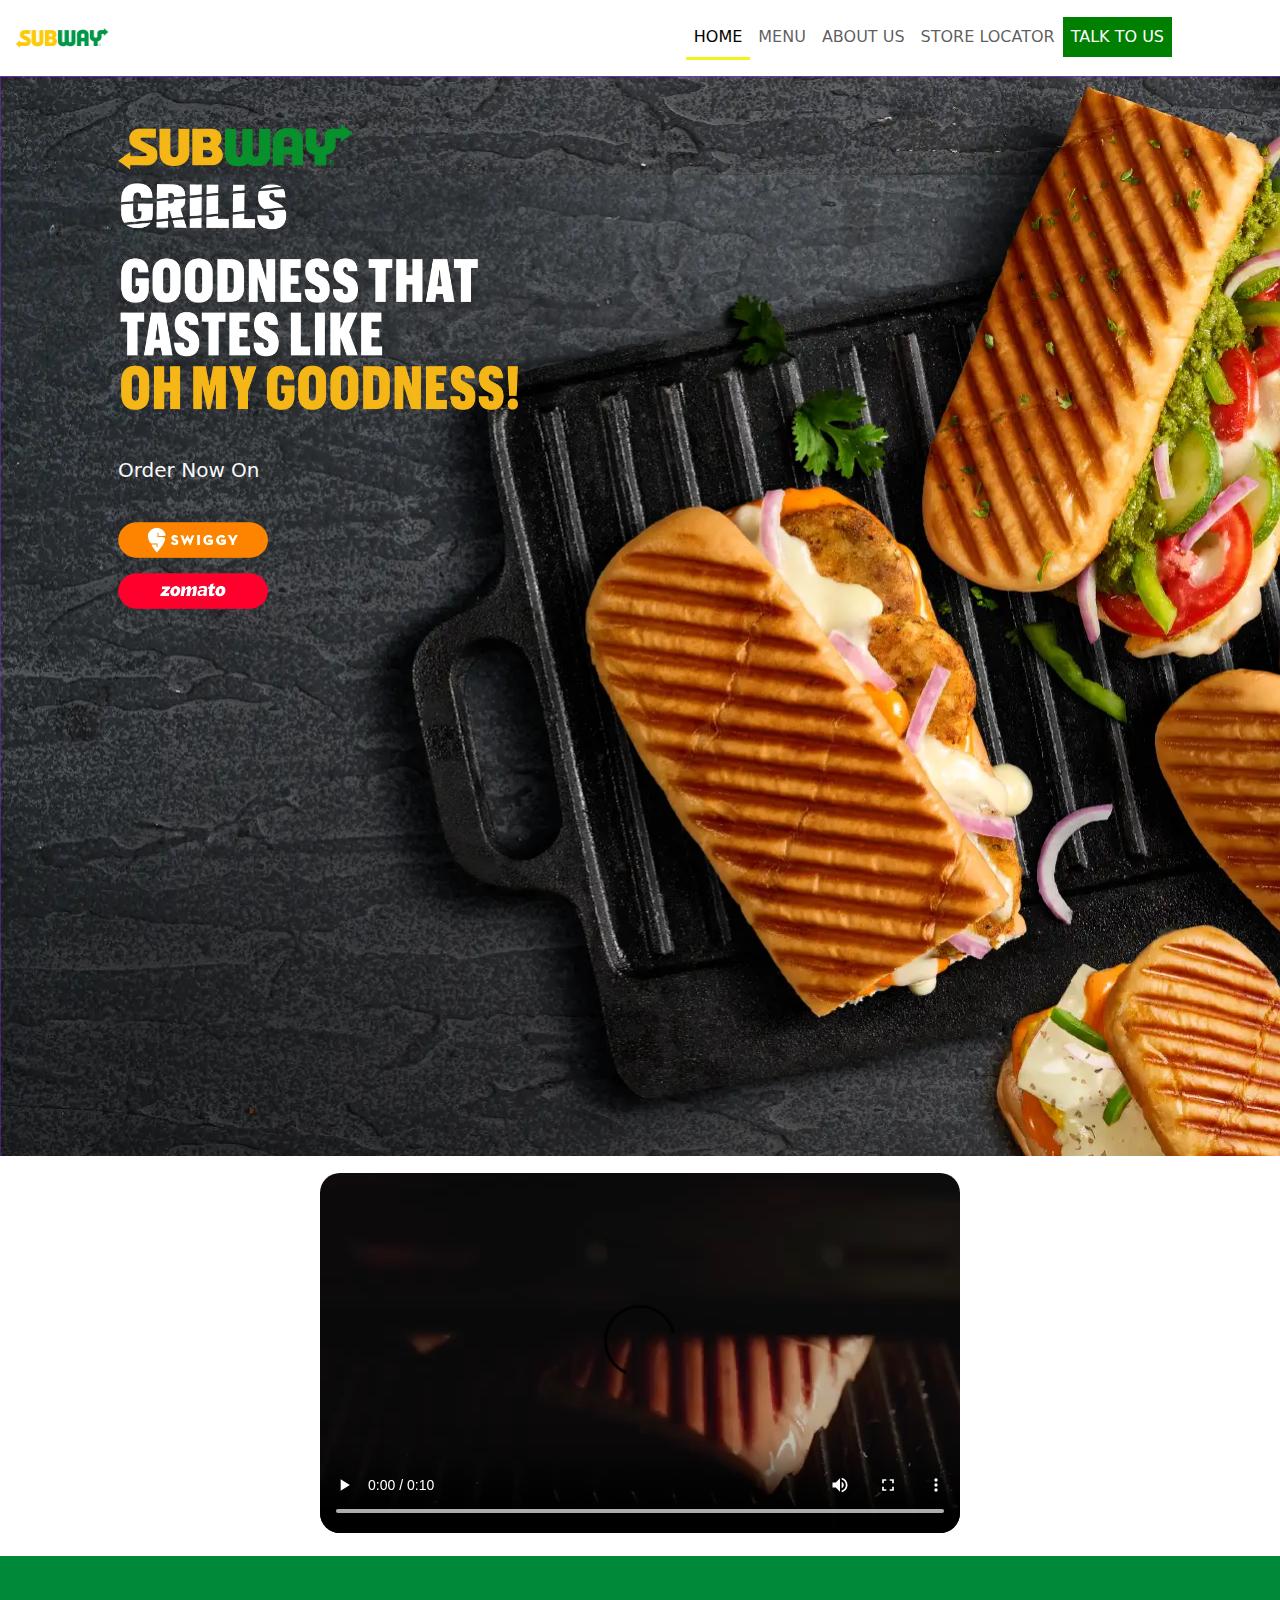
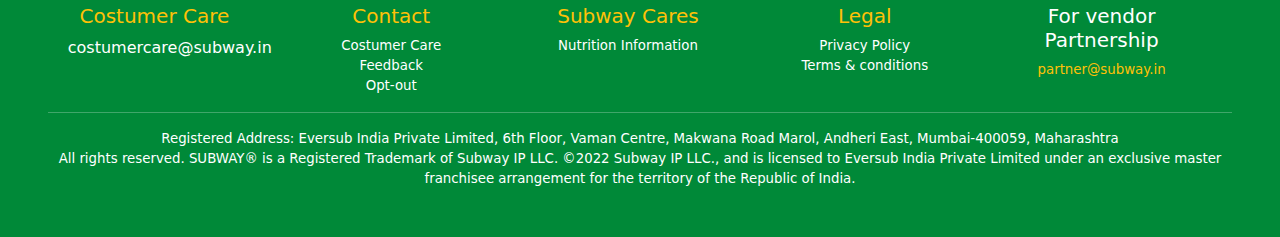
==== index.html @ 529b5fa2 "subway frontend website" ====
<!DOCTYPE html>
<html lang="en">
<head>
    <meta charset="UTF-8">
    <meta name="viewport" content="width=device-width, initial-scale=1.0">
    <title>Subway</title>
    <link rel="stylesheet" href="index.css">
    <link rel="stylesheet" href="bootstrap-5.3.3-dist/css/bootstrap.min.css">
    <script src="bootstrap-5.3.3-dist/js/bootstrap.bundle.min.js"></script>
</head>
<body>
    <header>
        <nav class="navbar  navbar-expand-lg ">
            <div class="container-fluid">
              <a class="navbar-brand" href="#"><img src="assets/subway-logo.e7b602efa8e0c7316077.webp" alt="No image"width="100"height="50"></a>
              <button class="navbar-toggler" type="button" data-bs-toggle="collapse" data-bs-target="#navbarNav" aria-controls="navbarNav" aria-expanded="false" aria-label="Toggle navigation">
                <span class="navbar-toggler-icon"></span>
              </button>
              <div class="collapse navbar-collapse" id="navbarNav" style="justify-content: end;">
                <ul class="navbar-nav px-5 mx-5">
                  <li class="nav-item ">
                    <a class="nav-link active" aria-current="page" href="#" style="border-bottom: 3px solid rgb(243, 243, 25);">HOME</a>
                  </li>
                  <li class="nav-item">
                    <a class="nav-link" href="menu.html">MENU</a>
                  </li>
                  <li class="nav-item">
                    <a class="nav-link" href="aboutus.html">ABOUT US</a>
                  </li>
                  <li class="nav-item">
                    <a class="nav-link" href="storelocator.html">STORE LOCATOR</a>
                  </li>
                  <li class="nav-item">
                    <a class="nav-link text-bg-success" href="talktous.html"style="background-color:#008000 !important">TALK TO US</a>
                  </li>
                  
                </ul>
              </div>
            </div>
          </nav>
    </header>
    <section class="container-fluid hero">
       <div class="container p-5">
          <img src="assets/download.webp" alt="No Image" width="400"height="286">
        </div>
        <div class=" container text-light ps-5">
          <h5 style="margin-bottom: 40px;">Order Now On</h5>
          <div class="flex">
          <a href="https://www.swiggy.com/city/hyderabad/subway-mantra-mall-rambagh-colony-rest23320"><img src="assets/swiggy.720f8f764788f0988289.webp" alt="no image" width="150"height="36"></a>
          <a href="https://www.zomato.com/hyderabad/subway-mehdipatnam"><img src="assets/zomato.4e0f3920926bf9e420d5.webp" alt="no image" width="150"height="36"></a>
      </div> </div>
    </section>
    <section class="video">
      <div>
      <video src="assets/videoplayback.mp4" controls></video>
    </div>
    </section>
    <!-- Modal -->
<div class="modal fade" id="exampleModal" tabindex="-1" aria-labelledby="exampleModalLabel" aria-hidden="true">
  <div class="modal-dialog">
    <div class="modal-content">
      <div class="modal-header">
        
        <button type="button" class="btn-close" data-bs-dismiss="modal"></button>
      </div>
      <div class="modal-body">
        <h1 class="modal-title fs-5" id="exampleModalLabel" style="width: 100%;text-align: center;font-size:x-large !important;">Opt-out</h1>
        <form action="">
          <div class="form-floating mb-3">
           <input type="tel"placeholder="Enter Name" class="form-control">
           <label class="form-label">Number</label>
          </div>
          <div class="form-floating mb-3">
           <input type="text"placeholder=""class="form-control">
           <label class="form-label">Name*</label>
          </div>
            <select name="" id=""class="form-select mb-3">
             <option value=""hidden>Reasons*</option>
             <option value="">Do Not Wish To Receive Any Information</option>
             <option value="">Irrelevant SMS Content</option>
             <option value="">Not Interested</option>
             <option value="">Lack of Value</option>
             <option value="">Other</option>
            </select>
            <textarea name="" id=""class="form-control"placeholder="Remarks"></textarea>
            <div style="display: flex;width: 100%;justify-content:end;">
            <button type="submit" class="form-control btn btn-success mt-5 w-25"style="justify-content:end;">Get OTP</button>
          </div> </div>
           </div>
         </form>
      </div>
    </div>
  </div>
</div>
<footer class="container-fluid p-5">
  <div class="row">
    <div class="col-lg-2 container-fluid  col-sm-12 ">
      <h5 class="text-warning">Costumer Care</h5>
      <a href="https://mail.google.com/mail/u/0/#inbox?compose=DmwnWrRtsNPfRsQRqpmVRHwhxNmQrsPjjdNGLvhHNTDpnTpgKBBLPVnCCqJMCnZjhxpqGDwkWzZV" style="text-decoration: none;color: inherit;">costumercare@subway.in</a>
    </div>
    <div class="col-lg-2 container-fluid  col-sm-12 ">
      <h5 class="text-warning">Contact</h5>
      <p>Costumer Care</p>
      <p><a href="talktous.html" style="text-decoration: none;color: inherit;">Feedback</a></p>
      <p><a data-bs-toggle="modal" href="#exampleModal"style="text-decoration:none;color:inherit">
        Opt-out
      </a></p>
    </div>
    <div class="col-lg-2 container-fluid  col-sm-12 ">
      <h5 class="text-warning">Subway Cares</h5>
      <p><a href="https://qnet.blob.core.windows.net/central/Nutritional%20%2B%20Allergen%20Chart-%20Version%202.44%20August%202024%20-%201724503085038.pdf"style="text-decoration:none;color:inherit;">Nutrition Information</a></p>
    </div>
    <div class="col-lg-2 container-fluid   col-sm-12 vv">
      <h5 class="text-warning">Legal</h5>
      <a href="https://costumercare@subway.in/privacy-policy"><p>Privacy Policy</p></a>
      <a href="https://costumercare@subway.in/terms-and-conditions"><p>Terms & conditions</p></a>
    </div>
    <div class="col-lg-2 container-fluid  col-sm-12 ">
      <h5>For vendor Partnership</h5>
      <p class="text-warning">partner@subway.in</p>
    </div>
  </div>
    <hr>
    <p>Registered Address: Eversub India Private Limited, 6th Floor, Vaman Centre, Makwana Road Marol, Andheri East, Mumbai-400059, Maharashtra</p>
    <p> All rights reserved. SUBWAY® is a Registered Trademark of Subway IP LLC. ©2022 Subway IP LLC., and is licensed to Eversub India Private Limited under an exclusive master franchisee arrangement for the territory of the Republic of India.</p>
  </footer>
</body>
</html>
---- index.css ----
*{
    margin:0px;
    box-sizing: border-box;
}
.vv a{
    text-decoration: none;
    color: inherit;
}
header {
    position: sticky;
    top: 0%;
    z-index: 999;
    background-color: white;
}
.hero{
    width: 100%;
    height: 120vh;
    background-color: blueviolet;
    background-image: url("assets/bgimg1.webp");
    background-size: cover;
}
.flex{
    display: flex;
    flex-direction: column;
}
.blublu{
    font-weight: 700;
}

.video{
    width: 100%;
    height: 400px;
    background-color: white;
    display: flex;
    align-items:center ;
    justify-content: center;
}
.video video{
    border-radius: 20px;
}
.flex img{
    margin-bottom: 15px;
    }
    footer{
        width: 100%;
        text-align: center;
        color: white;
        height: auto;
        background-color: #008938;
    }
    footer .row{
        width: 100%;
    }
    footer p{
        margin-bottom: 0px;
        font-size: smaller;
    }
    .abthero p{
        font-size: large;
        font-weight: bold;
    }
    .newmenu1{
        width: 100%;
        height:auto;
        background-color: green;
        background-image: url("assets/menubg.webp");
        background-position: center;
        background-size: cover;
    }
    .newmenu2{
        width: 100%;
        height:auto;
        background-color: inherit;
    }
    .storeburger{
        width: 100%;
        text-align: center;
    }

@media (max-width:768px) {
    .video{
        width: 100%;
        height: 400px;
        background-color: white;
        display: flex;
        align-items: center;
        justify-content: center;
    }
    .video video{
        padding-left:30px;
        width: 90%;
        border-radius: 0px 0px 0px;       
    }
    .hero .container img{
            width: 150px;
            height: auto;
    }
   .newmenu1 .title img{
    width: 100%;
   }
   .brgr .pe-0 img{
    display: none;
   }
   .fire img{
    display: none;
   }
   .fire h3{
    display: none;
   }
   .guc{
    display: block !important;
   }
   .mainfrm{
    width: 100% !important;
    font-size: smaller;
   }
   .frm{
    display: flex;
    justify-content: space-between;
    flex-direction: column;
}
    .frm input{
        width: 100%;
        margin: 5px 0px;
    } 
    .frm button{
        width: 100%;
        margin-top: 10px;
    }
}
.card{
    background-color: transparent !important;
}
.newmenu3{
    width: 100%;
    height: auto;
}
.frm{
    display: flex;
    justify-content: space-between;
}
.sbmtbtn:hover{
    color: black !important;
    font-weight: 500;
}
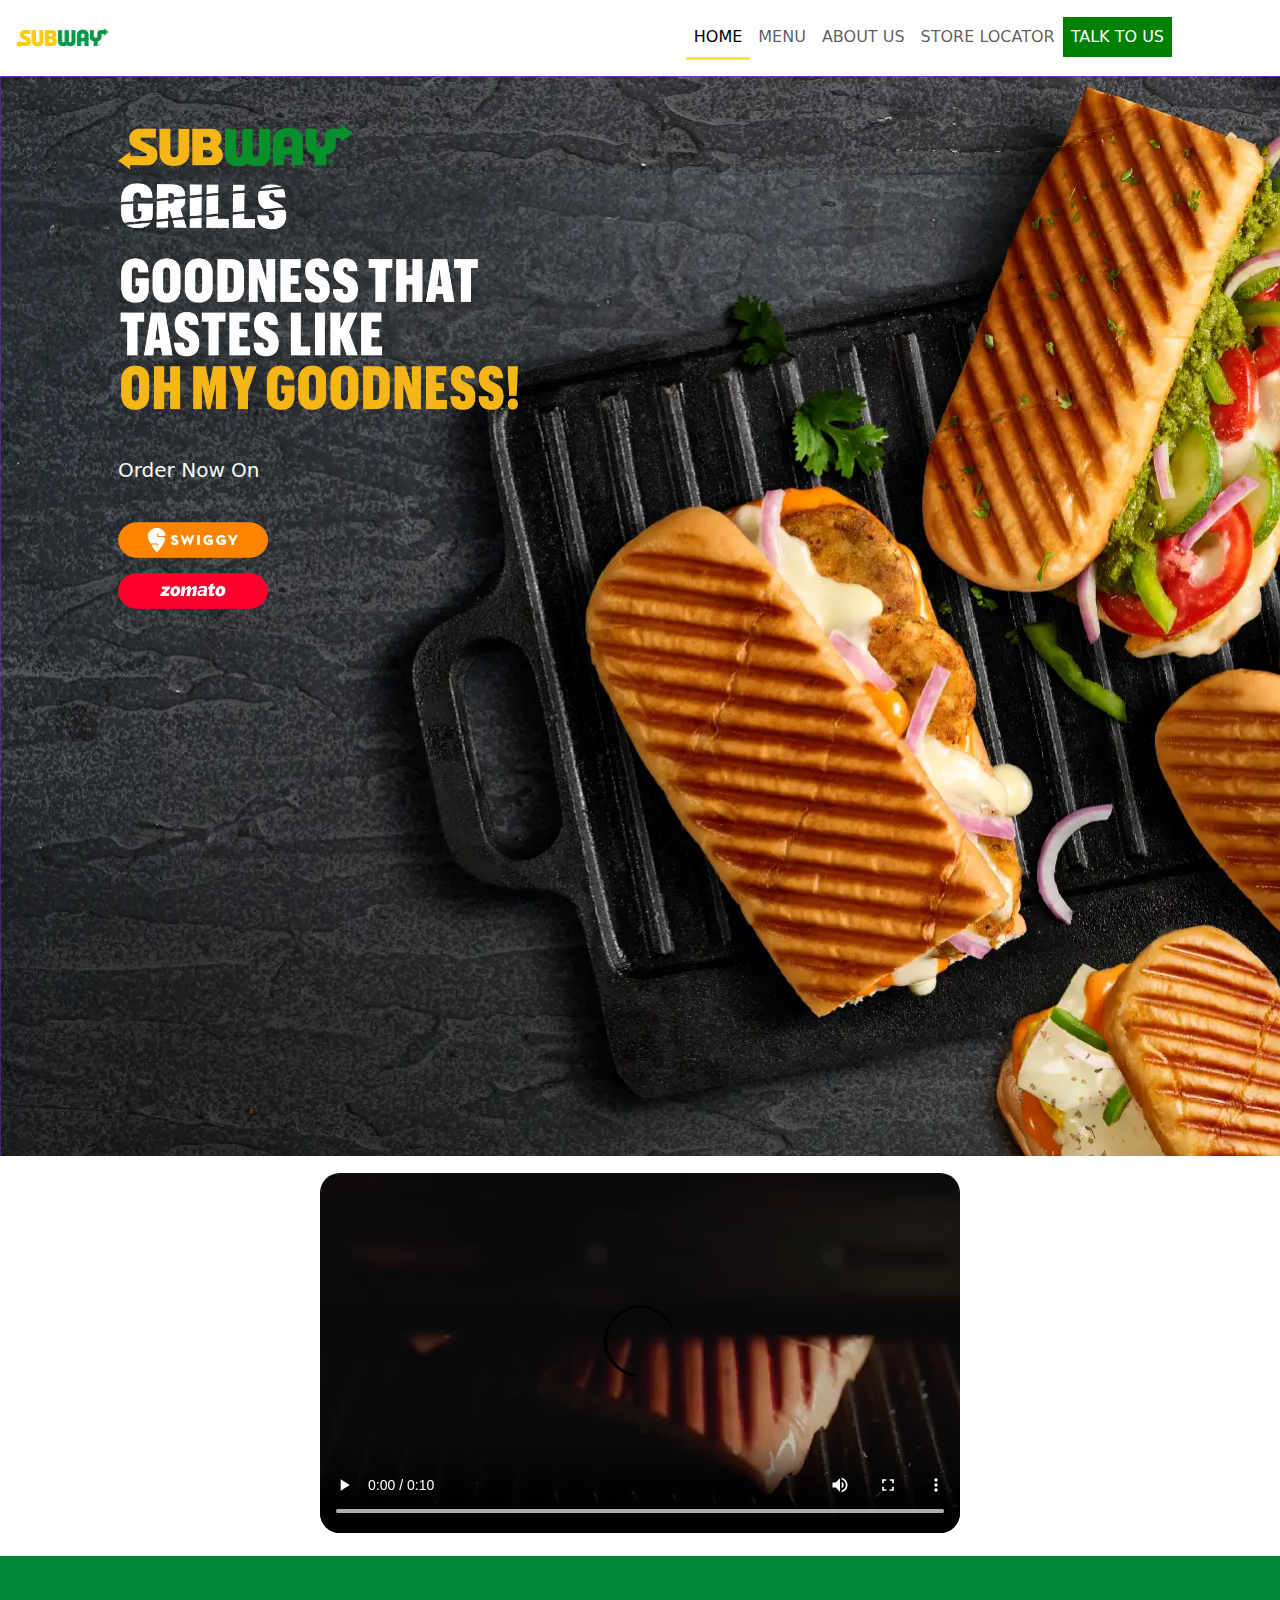
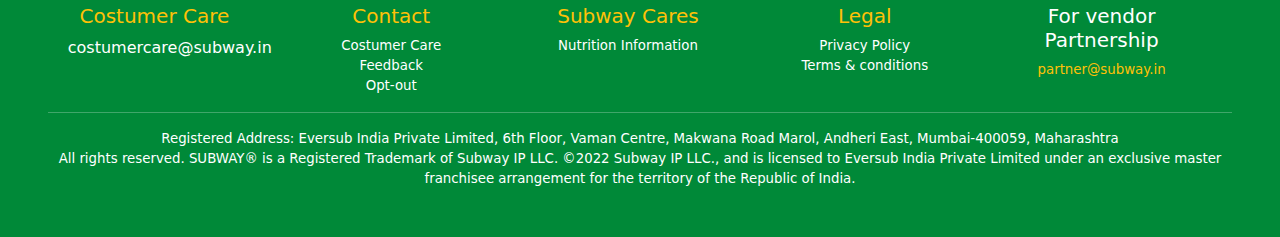
==== commit 1f330fdd: "navbar updated" ====
--- a/index.html
+++ b/index.html
@@ -12,7 +12,7 @@
     <header>
         <nav class="navbar  navbar-expand-lg ">
             <div class="container-fluid">
-              <a class="navbar-brand" href="#"><img src="assets/subway-logo.e7b602efa8e0c7316077.webp" alt="No image"width="100"height="50"></a>
+              <a class="navbar-brand" href="index.html"><img src="assets/subway-logo.e7b602efa8e0c7316077.webp" alt="No image"width="100"height="50"></a>
               <button class="navbar-toggler" type="button" data-bs-toggle="collapse" data-bs-target="#navbarNav" aria-controls="navbarNav" aria-expanded="false" aria-label="Toggle navigation">
                 <span class="navbar-toggler-icon"></span>
               </button>
